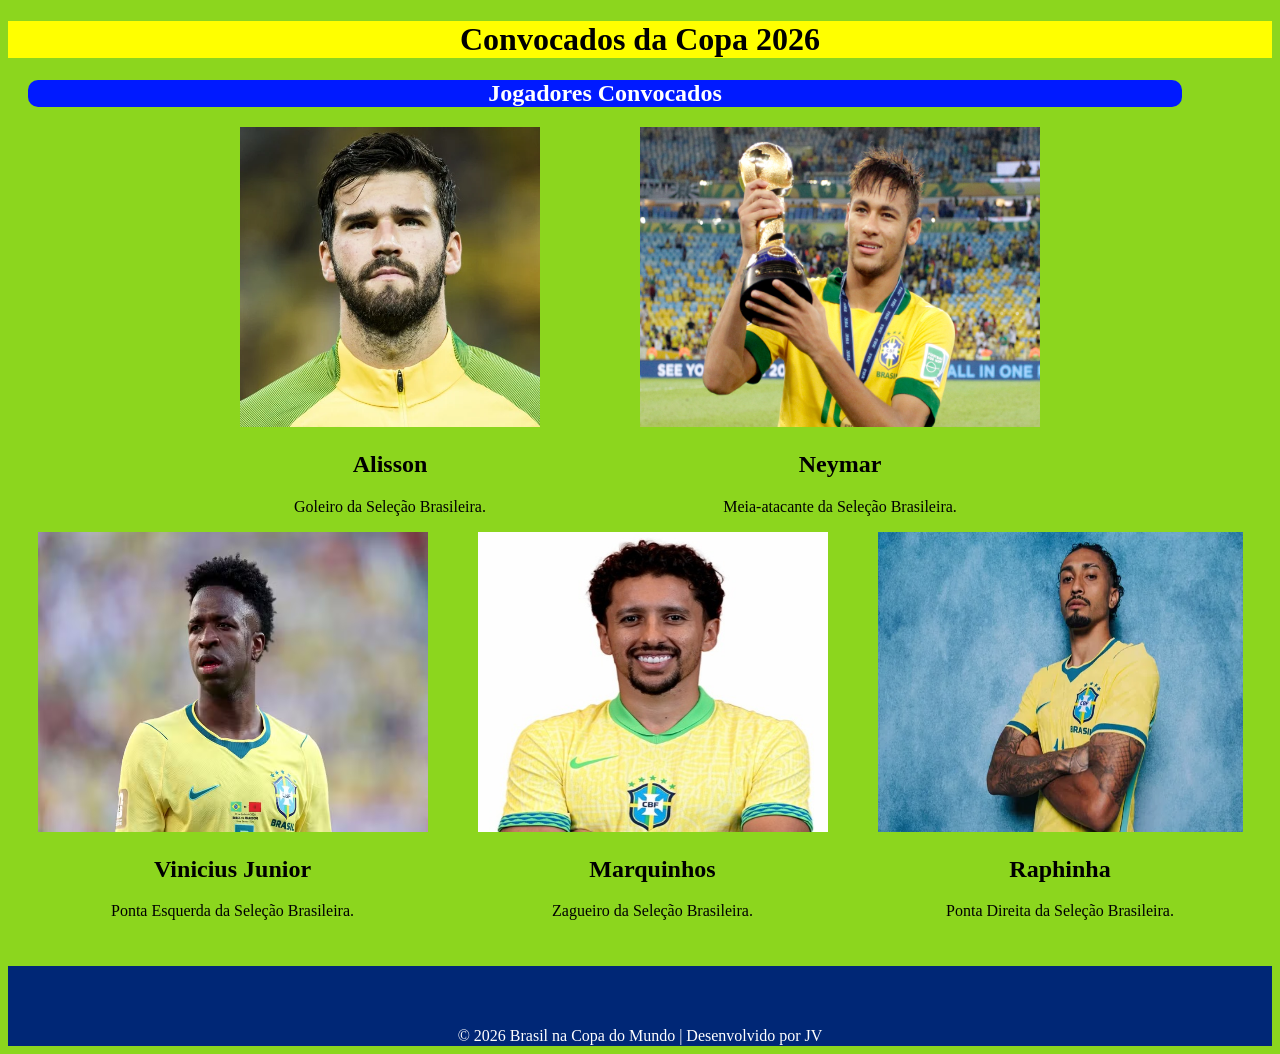
==== Convocados.html @ e3b6bba4 "inicial commit" ====
<!DOCTYPE html>
<html lang="pt-BR">
<head>
 
       
   
    
    <link rel="stylesheet" href="css/styles.css">
</head>
<body>
    <div class="tit"><h1>Convocados da Copa 2026</h1></div>
    <header>
    
        

       
        <main>
           
                <section id="Convocados">
                    <h2 class="j">Jogadores Convocados</h2>
                    
<div class= "linha1">


                <div class="jogador1">
                        <img src="img/jogador1.jpg" alt="Alisson" width="300px" height="300px">
                         <h2>Alisson</h2>
        <p>Goleiro da Seleção Brasileira.</p>

                    </div>
                   
                    <div class="jogador2">
                        <img src="img/jogador2.jpg" alt="Neymar" width="400px" height="300px">
                         <h2>Neymar</h2>
        <p>Meia-atacante da Seleção Brasileira.</p>

                    </div>
                    </div>
                    <div class="linha2">
                    <div class="jogador3">
                        <img src="img/jogador3.jpg" alt="Vini Jr" width="390px" height="300px">
                         <h2>Vinicius Junior</h2>
        <p>Ponta Esquerda da Seleção Brasileira.</p>

                    </div>
                    <div class="jogador4">
                        <img src="img/jogador4.jpg" alt="Marquinhos" width="350px" height="300px">
                         <h2>Marquinhos</h2>
        <p>Zagueiro da Seleção Brasileira.</p>

                    </div>
                    <div class="jogador5">
                        <img src="img/jogador5.jpg" alt="Raphinha" width="365px" height="300px">
                         <h2>Raphinha</h2>
        <p>Ponta Direita da Seleção Brasileira.</p>

                    </div>
                    </div>
                  
                </section>
                 <footer>
    <p>© 2026 Brasil na Copa do Mundo | Desenvolvido por JV</p>
</footer>


        </main>
</body>
</html>
---- css/styles.css ----
body
{
    background-color: rgb(140, 214, 30);

}
.imagem{
    display: block;
    margin: 0 auto;
}
h1 {
    text-align: center;
    background-color: yellow
    ;
}
.j{
    background-color: rgb(0, 26, 255);
    color: white;
    
    border-radius: 10px;
margin-left: 20px;
margin-right: 90px;
text-align: center;
}
.linha1{
    display: flex;
    justify-content: center;
    gap: 100px;
}

.linha2{
    display: flex;
    justify-content: center;
    gap: 50px;
    
}

.jogador1,
.jogador2,
.jogador3,
.jogador4,
.jogador5{
    text-align: center;
}
nav a:hover{
    background-color: darkblue;
}
a{color: white;}
.n{
    background-color: blue;
}
li{
    margin-bottom: 60px;
}
footer{
    background-color: #002776;
    color: white;
    text-align: center;
    padding: 15px;
    margin-top: 30px;
}
.titu{
    background-color: blue;
}
.jg{
    text-align: center;
    padding: 0;
    
}
.partida{
    background-color: blue;
    color: white;
    width: 700px;
    margin: 20px auto;
    padding: 20px;
    border-radius: 15px;
    text-align: center;
}
.form{
    background-color: yellow;
    text-align: center;
}
.for{
    text-align: center
}
.container-direita {
    display: flex;
    justify-content: flex-end;
    align-items: center;
    gap: 10px; /* espaço entre imagem e texto */
}

footer {
    background-color: #002776;
    color: white;
    padding: 15px;
}

.container-direita a {
    color: white;
    text-decoration: none;
}
footer p {
    position: relative;
    top: 30px;
}
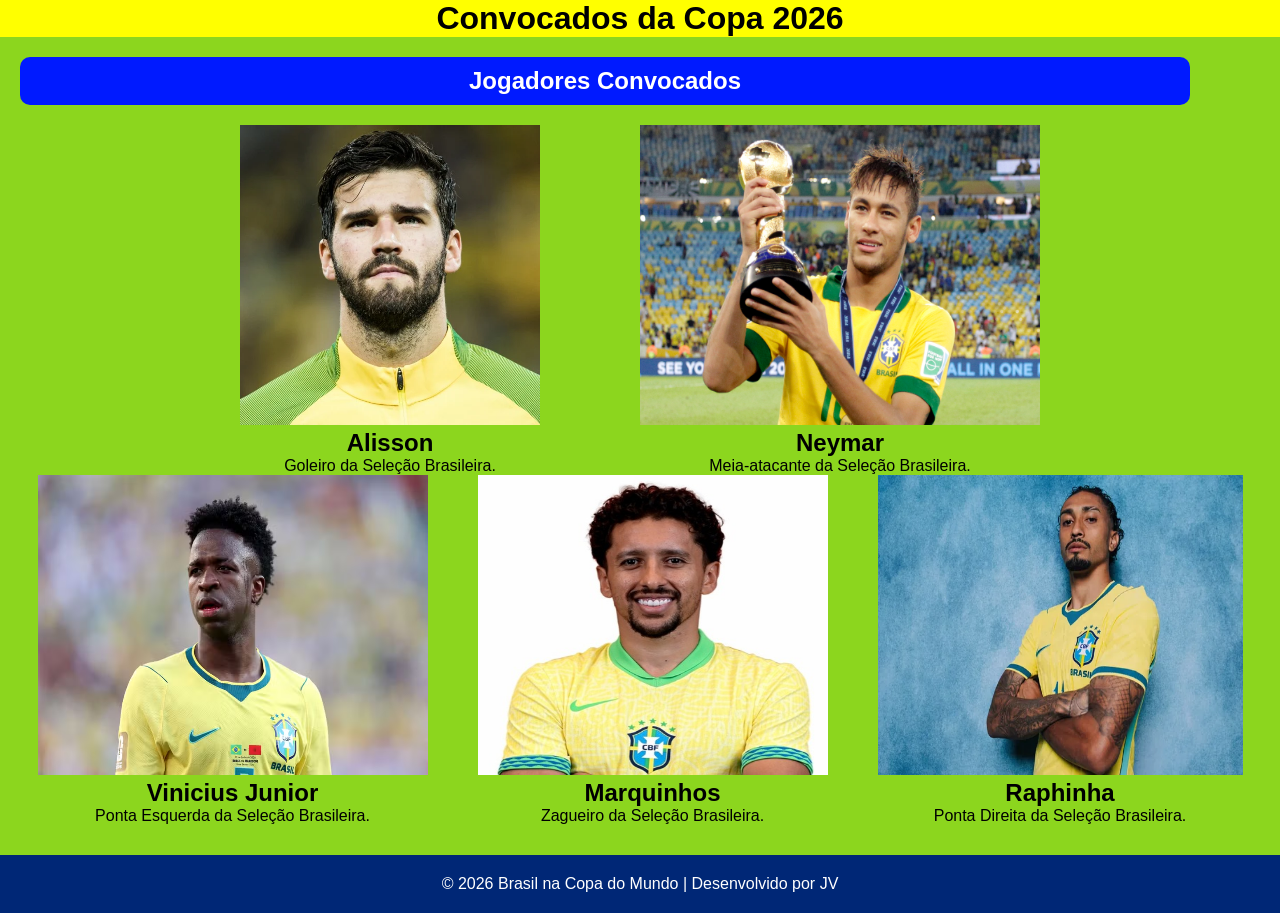
==== commit 3dcc01bd: "hexa" ====
--- a/Convocados.html
+++ b/Convocados.html
@@ -3,14 +3,15 @@
 <head>
  
        
-   
+   <link rel="shortcut icon" href="https://logodownload.org/wp-content/uploads/2017/11/cbf-logo-selecao-logo-brasil.png" type="image/x-icon">
     
     <link rel="stylesheet" href="css/styles.css">
 </head>
 <body>
-    <div class="tit"><h1>Convocados da Copa 2026</h1></div>
-    <header>
-    
+    <div class="titu">
+        <h1>Convocados da Copa 2026</h1>
+    </div>
+
         
 
        
@@ -58,11 +59,9 @@
                     </div>
                   
                 </section>
+              </main>
                  <footer>
     <p>© 2026 Brasil na Copa do Mundo | Desenvolvido por JV</p>
 </footer>
-
-
-        </main>
 </body>
 </html>
--- a/css/styles.css
+++ b/css/styles.css
@@ -1,72 +1,74 @@
-body
-{
+
+
+
+* {
+    margin: 0;
+    padding: 0;
+    box-sizing: border-box;
+}
+
+body {
     background-color: rgb(140, 214, 30);
+    font-family: Arial, sans-serif;
+}
 
-}
-.imagem{
+.imagem {
     display: block;
     margin: 0 auto;
 }
+
 h1 {
     text-align: center;
-    background-color: yellow
-    ;
+    background-color: yellow;
 }
-.j{
+
+.j {
     background-color: rgb(0, 26, 255);
     color: white;
-    
     border-radius: 10px;
-margin-left: 20px;
-margin-right: 90px;
-text-align: center;
-}
-.linha1{
-    display: flex;
-    justify-content: center;
-    gap: 100px;
+    margin: 20px 90px 20px 20px;
+    padding: 10px;
+    text-align: center;
 }
 
-.linha2{
-    display: flex;
-    justify-content: center;
-    gap: 50px;
-    
+.linha {
+    background-color: yellow;
+    padding: 20px 0;
 }
 
-.jogador1,
-.jogador2,
-.jogador3,
-.jogador4,
-.jogador5{
-    text-align: center;
+.copa-container {
+    display: flex;
+    align-items: center; 
+    gap: 40px;          
+    max-width: 1200px;
+    margin: 0 auto 50px auto;
+    padding: 20px;
 }
-nav a:hover{
-    background-color: darkblue;
+
+
+.copa-container.inv {
+    flex-direction: row-reverse;
 }
-a{color: white;}
-.n{
-    background-color: blue;
+
+.copa-texto {
+    display: flex;
+    flex-direction: column;
+    line-height: 1.4;
+    font-size: 20px;
 }
-li{
-    margin-bottom: 60px;
-}
-footer{
-    background-color: #002776;
-    color: white;
-    text-align: center;
-    padding: 15px;
-    margin-top: 30px;
-}
-.titu{
-    background-color: blue;
-}
-.jg{
-    text-align: center;
-    padding: 0;
-    
-}
-.partida{
+
+
+.linha1 { display: flex; justify-content: center; gap: 100px; }
+.linha2 { display: flex; justify-content: center; gap: 50px; }
+.jogador1, .jogador2, .jogador3, .jogador4, .jogador5 { text-align: center; }
+nav a:hover { background-color: darkblue; }
+a { color: white; text-decoration: none; }
+.n { background-color: blue; }
+li { margin-bottom: 60px; }
+.titu { background-color: blue; }
+.jg { text-align: center; padding: 0; }
+
+.partida {
     background-color: blue;
     color: white;
     width: 700px;
@@ -75,36 +77,37 @@
     border-radius: 15px;
     text-align: center;
 }
-.form{
-    background-color: yellow;
-    text-align: center;
+
+.form { background-color: yellow; text-align: center;
+padding: 0;
 }
-.for{
-    text-align: center
-}
+.for { text-align: center; }
+
 .container-direita {
     display: flex;
     justify-content: flex-end;
     align-items: center;
-    gap: 10px; /* espaço entre imagem e texto */
+    gap: 10px; 
 }
 
 footer {
     background-color: #002776;
     color: white;
-    padding: 15px;
+    text-align: center;
+    padding: 20px;
+    margin-top: 30px;
 }
 
-.container-direita a {
-    color: white;
-    text-decoration: none;
-}
-footer p {
-    position: relative;
-    top: 30px;
+html, body {
+    height: 100%;
 }
 
+body {
+    min-height: 100vh;
+    display: flex;
+    flex-direction: column;
+}
 
-   
-
-
+main {
+    flex: 1;
+}   
